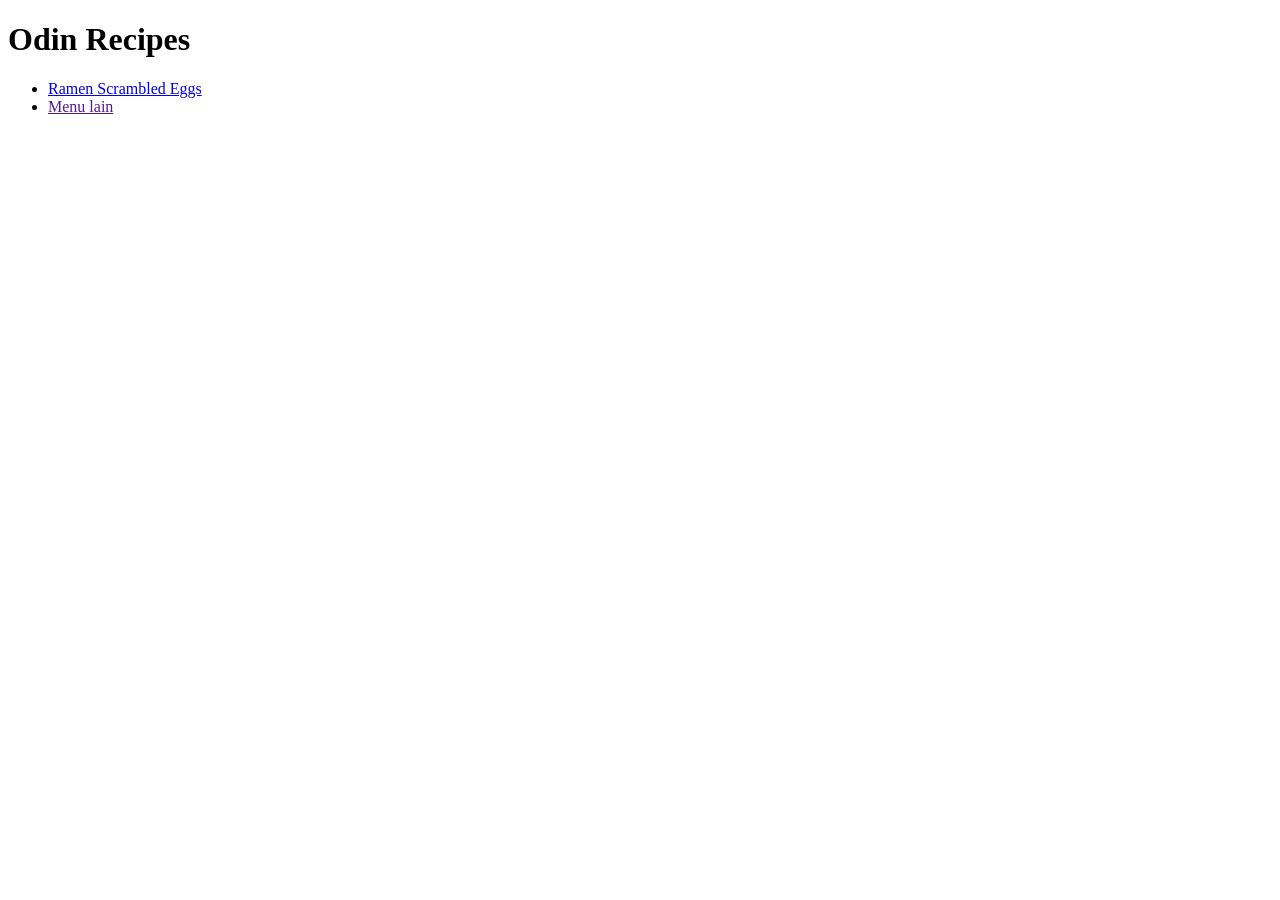
==== index.html @ 18eb6768 "tahap 1 dan 2 membuat struktur folder dan file html. dan pages resep" ====
<!DOCTYPE html>
<html lang="en">
<head>
    <meta charset="UTF-8">
    <meta name="viewport" content="width=device-width, initial-scale=1.0">
    <title>Odin Recipes</title>
</head>
<body>
    <h1>Odin Recipes</h1>
    <ul>
        <li><a href="./recipes/ramen-scrambled-eggs.html" >Ramen Scrambled Eggs</a></li>
        <li><a href="">Menu lain</a></li>
    </ul>
    
</body>
</html>
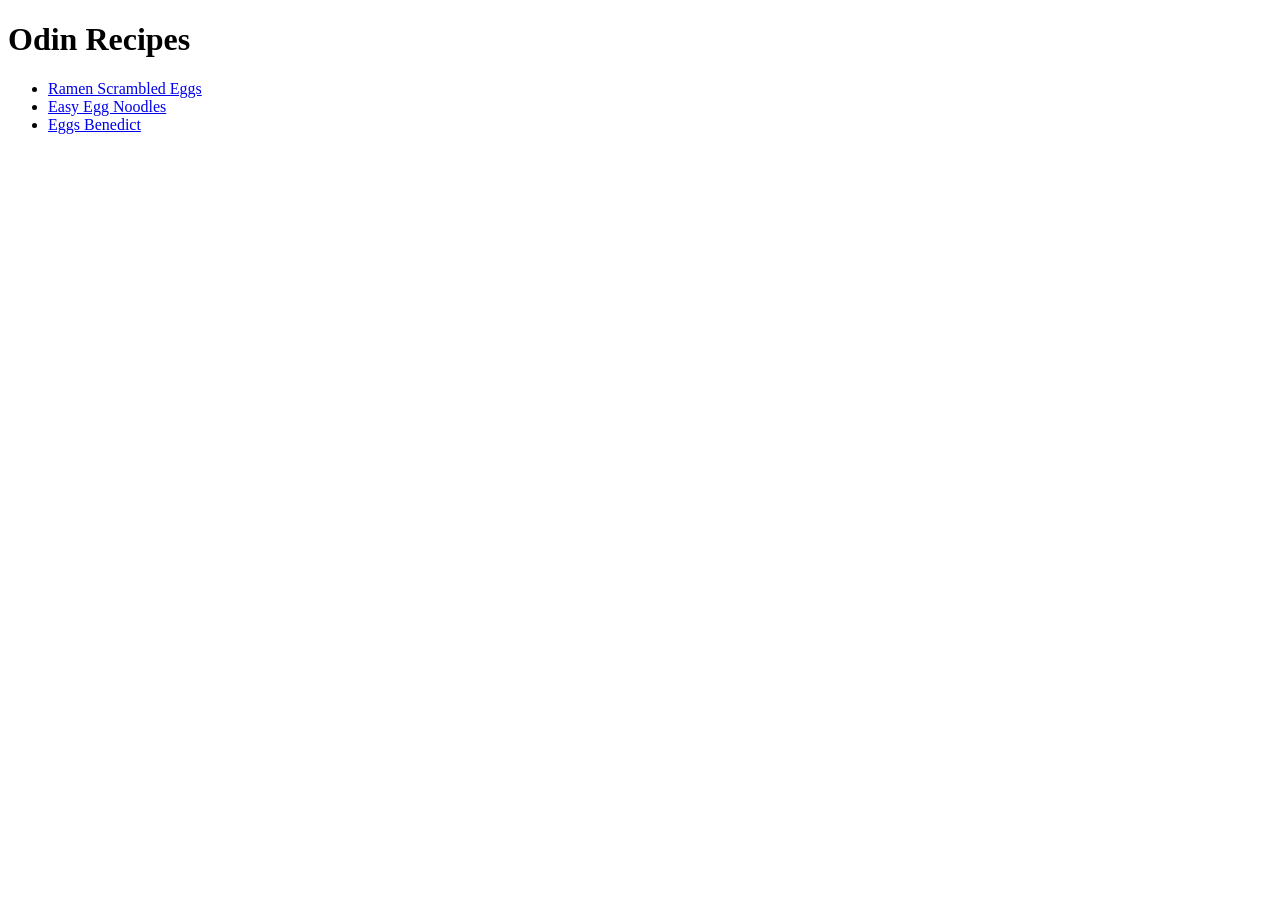
==== commit 5dbc8b81: "Tahap 3 dan 4 Memperbaharui file HTML untuk resep baru dan menambahkan gambar dan resep yang sesuai." ====
--- a/index.html
+++ b/index.html
@@ -9,8 +9,9 @@
     <h1>Odin Recipes</h1>
     <ul>
         <li><a href="./recipes/ramen-scrambled-eggs.html" >Ramen Scrambled Eggs</a></li>
-        <li><a href="">Menu lain</a></li>
+        <li><a href="./recipes/easy-egg-noodles.html" >Easy Egg Noodles</a></li>
+        <li><a href="./recipes/eggs-benedict.html" >Eggs Benedict</a></li>
     </ul>
-    
+
 </body>
 </html>
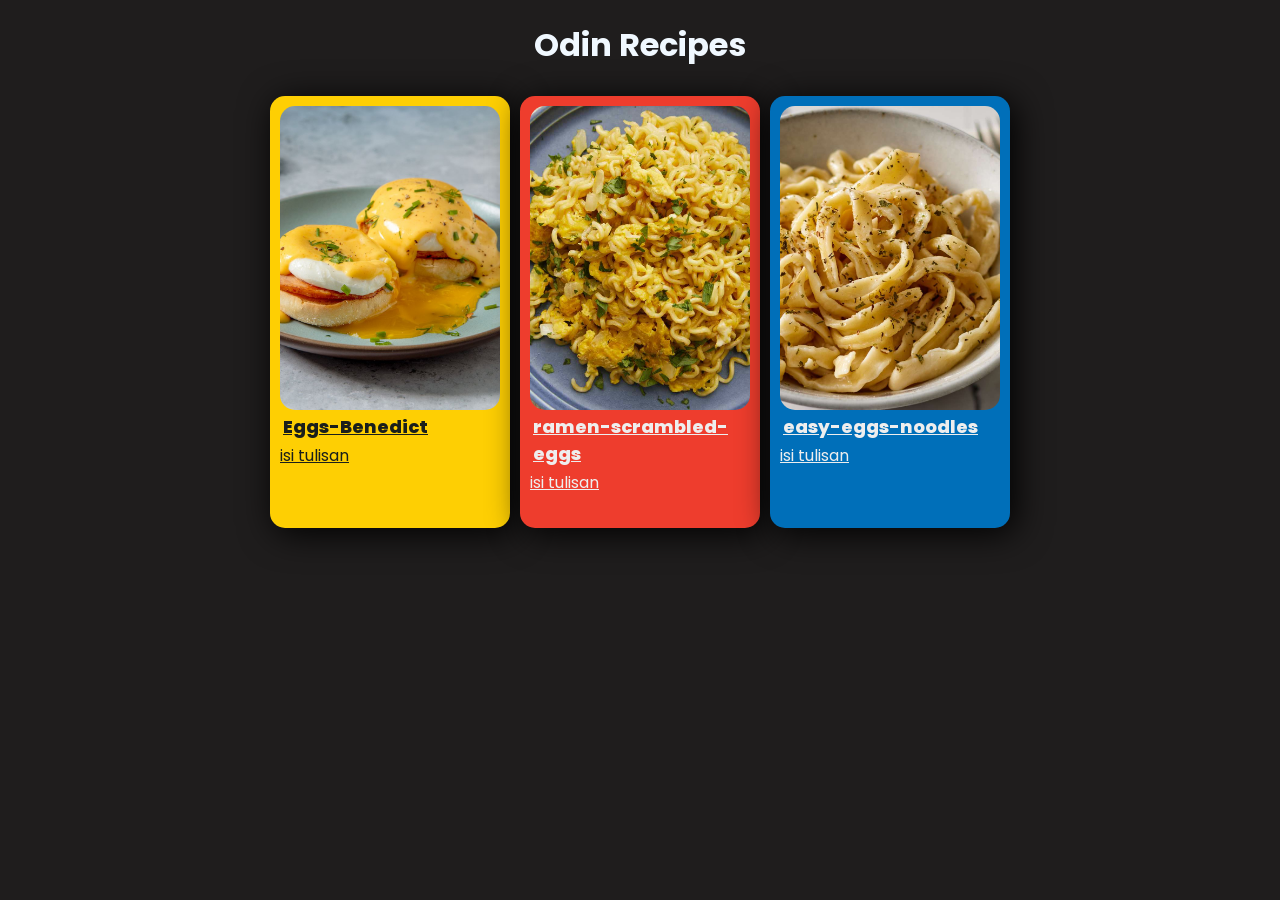
==== commit a9b59393: "Menambahkan styling ke halaman utama styling untuk mempercantik ui dan ux" ====
--- a/index.html
+++ b/index.html
@@ -4,14 +4,29 @@
     <meta charset="UTF-8">
     <meta name="viewport" content="width=device-width, initial-scale=1.0">
     <title>Odin Recipes</title>
+    <link rel="stylesheet" href="styles.css">
 </head>
 <body>
     <h1>Odin Recipes</h1>
-    <ul>
-        <li><a href="./recipes/ramen-scrambled-eggs.html" >Ramen Scrambled Eggs</a></li>
-        <li><a href="./recipes/easy-egg-noodles.html" >Easy Egg Noodles</a></li>
-        <li><a href="./recipes/eggs-benedict.html" >Eggs Benedict</a></li>
-    </ul>
+    <div class="container">
+        <a href="./recipes/eggs-benedict.html" class="card satu">
+            <div class="card-image menu1"></div>
+            <h2>Eggs-Benedict</h2>
+            <p>isi tulisan</p>
+        </a>
+
+        <a href="./recipes/ramen-scrambled-eggs.html" class="card dua">
+            <div class="card-image menu2"></div>
+            <h2>ramen-scrambled-eggs</h2>
+            <p>isi tulisan</p>
+        </a>
+
+        <a href="./recipes/easy-egg-noodles.html" class="card tiga">
+            <div class="card-image menu3"></div>
+            <h2>easy-eggs-noodles</h2>
+            <p>isi tulisan</p>
+        </a>
+    </div>
 
 </body>
 </html>
--- a/styles.css
+++ b/styles.css
@@ -0,0 +1,91 @@
+@import url('https://fonts.googleapis.com/css2?family=Poppins:wght@400;500;600;700;800&display=swap');
+
+* {
+    box-sizing: border-box;
+    font-family: "Poppins", sans-serif;
+}
+
+body {
+    background-color: #1f1d1d;
+}
+
+h1 {
+    text-align: center;
+    color: aliceblue;
+}
+
+h2 {
+    margin: 3px;
+    font-size: 18px;
+    font-weight: 750;
+}
+
+p {
+    margin: 0;
+}
+
+.container {
+    display: flex;
+    flex-direction: row;
+    flex-wrap: wrap;
+    justify-content: center;
+}
+
+.card {
+    display: block;
+
+    box-shadow: 5px 5px 35px black;
+    margin: 5px;
+    padding: 10px;
+
+    border-radius: 15px;
+
+    width: 15rem;
+    height: 27rem;
+
+    text-align: start;
+
+    transition: transform 0.2s ease;
+}
+
+.card:hover {
+    cursor: pointer;
+    transform: scale(1.04);
+}
+
+.card.satu {
+    background-color: #fecf03;
+    color: #1a1f1b;
+}
+
+.card.dua {
+    background-color: #ee3d2d;
+    color: #eee;
+}
+
+.card.tiga {
+    background-color: #006fb9;
+    color: #eee;
+}
+
+.card-image {
+    width: 100%;
+    height: 19rem;
+
+    background-size: cover;
+    background-position: center;
+
+    border-radius: 15px;
+}
+
+.menu1 {
+    background-image: url('./img/eggs-benedict.jpg');
+}
+
+.menu2 {
+    background-image: url('./img/ramen-scrambled-eggs.jpg');
+}
+
+.menu3 {
+    background-image: url('./img/easy-egg-noodles.jpg');
+}
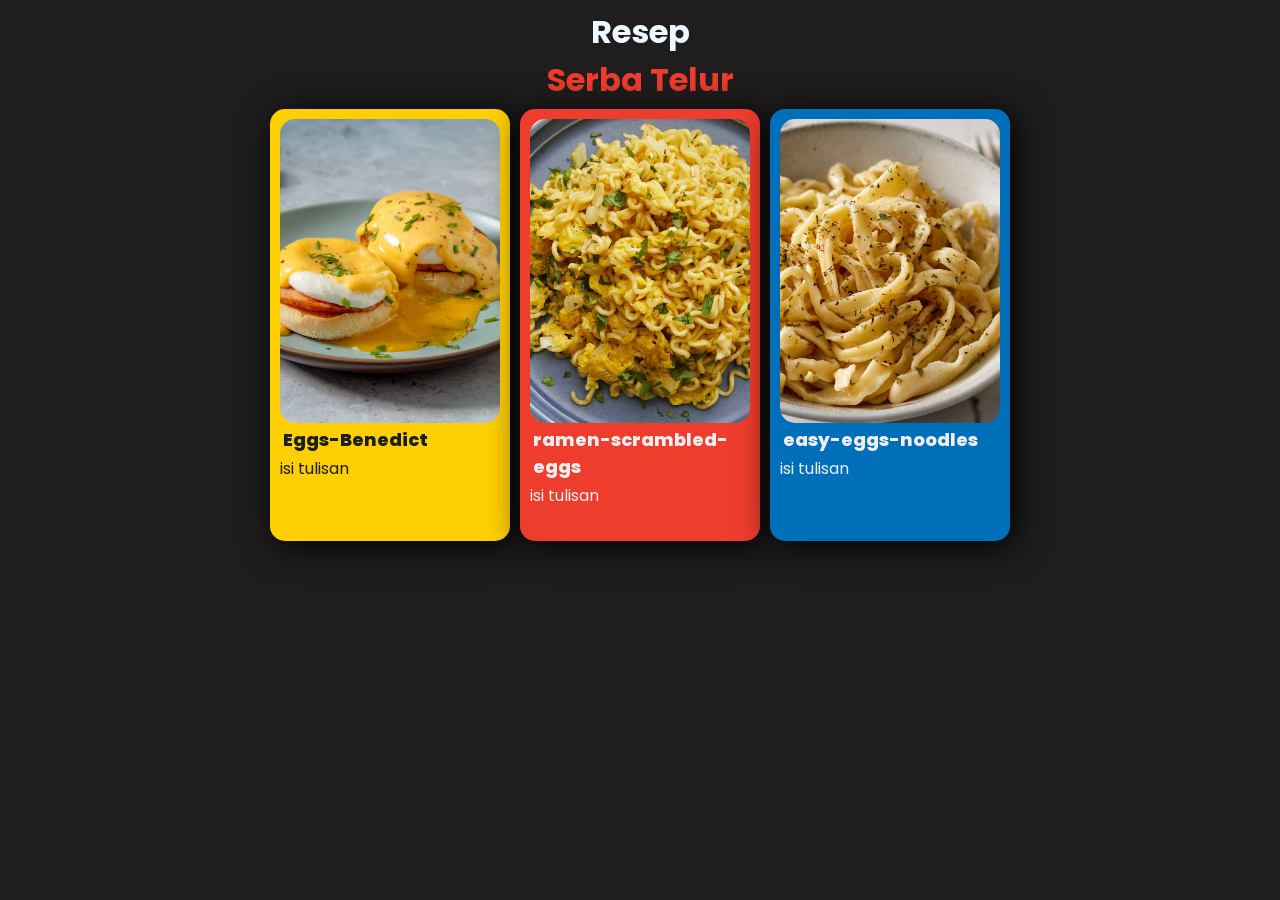
==== commit 68e0da2c: "memperbaharui README merapihkan tulisan, update apa yang baru saya pelajari" ====
--- a/index.html
+++ b/index.html
@@ -3,11 +3,11 @@
 <head>
     <meta charset="UTF-8">
     <meta name="viewport" content="width=device-width, initial-scale=1.0">
-    <title>Odin Recipes</title>
+    <title>Resep Serba Telur</title>
     <link rel="stylesheet" href="styles.css">
 </head>
 <body>
-    <h1>Odin Recipes</h1>
+    <h1 class="resep">Resep <h1 class="judul-dua"> Serba Telur</h1> </h1>
     <div class="container">
         <a href="./recipes/eggs-benedict.html" class="card satu">
             <div class="card-image menu1"></div>
--- a/styles.css
+++ b/styles.css
@@ -9,9 +9,20 @@
     background-color: #1f1d1d;
 }
 
+a:any-link {
+    text-decoration: none;
+}
+
 h1 {
     text-align: center;
     color: aliceblue;
+    margin: 0px;
+    padding: 0px;
+    /* outline: 3px red solid; */
+}
+
+.judul-dua {
+    color: #ee3d2d;
 }
 
 h2 {
